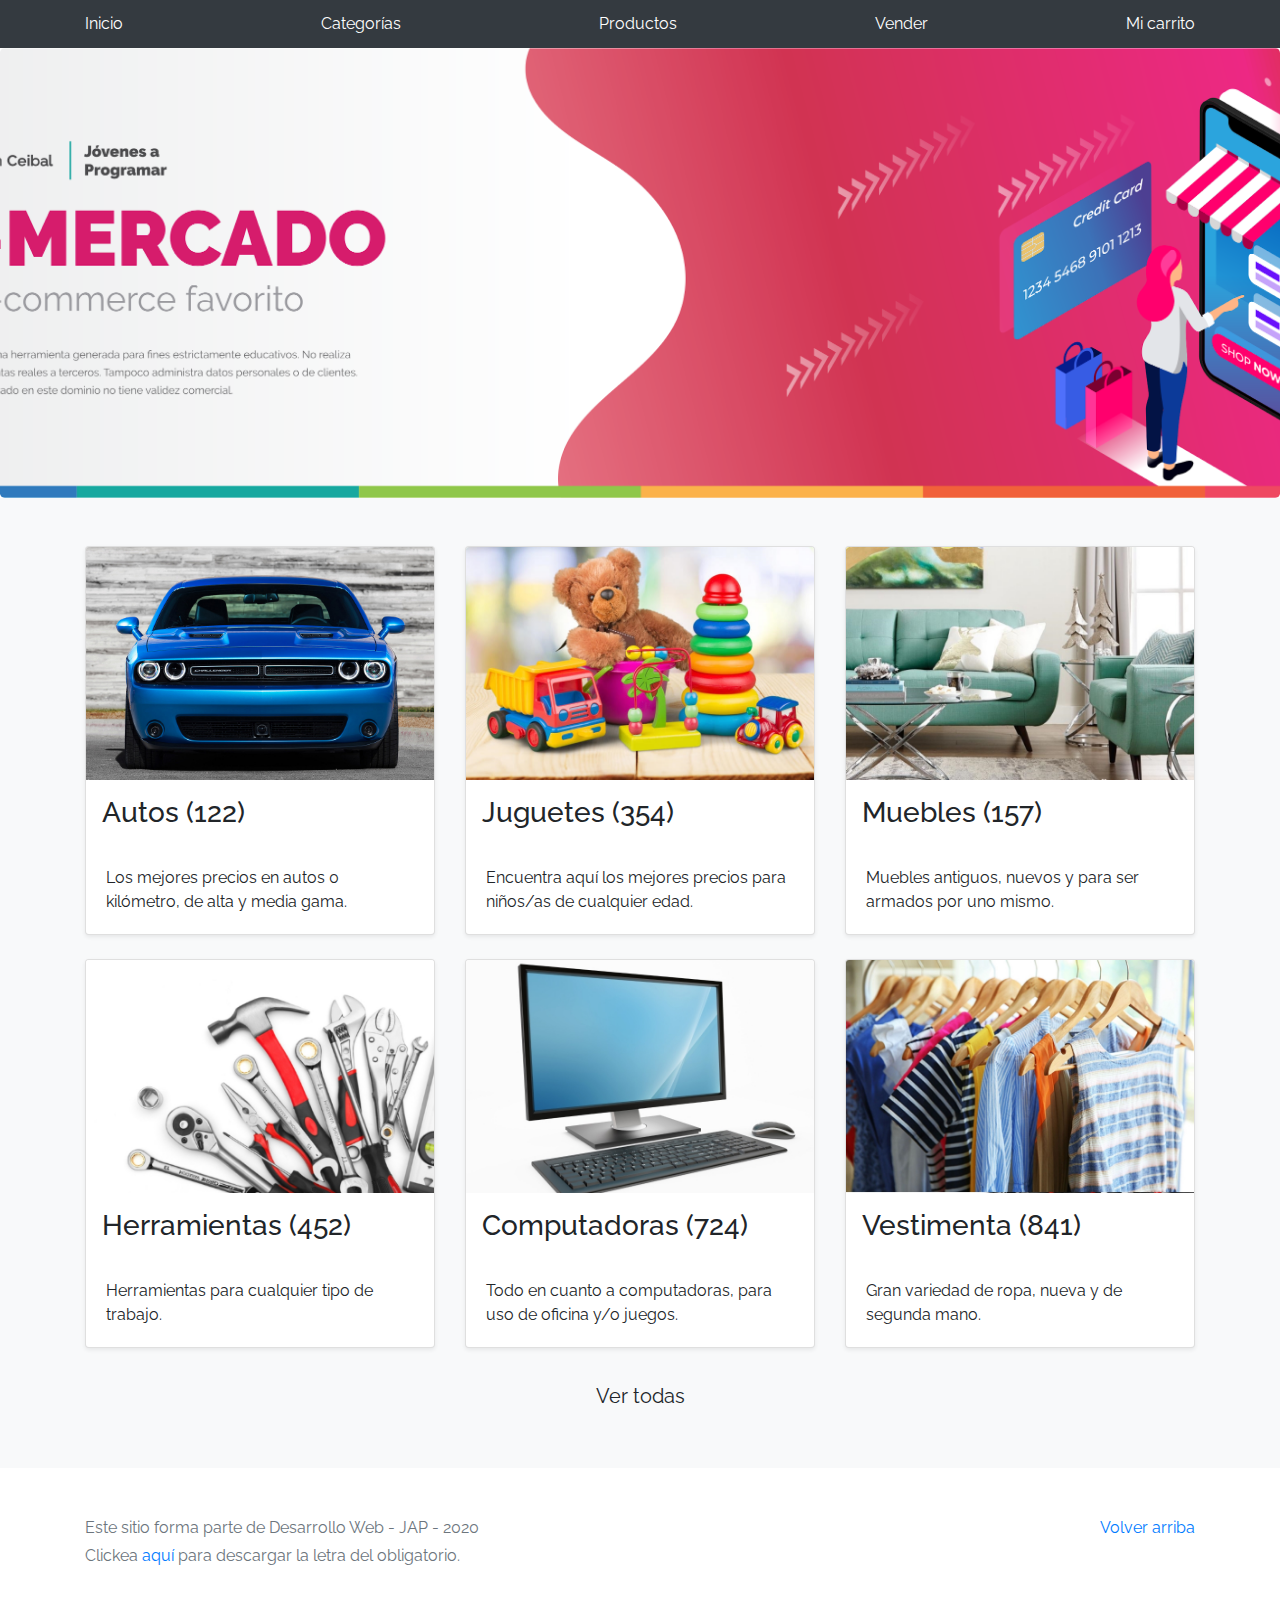
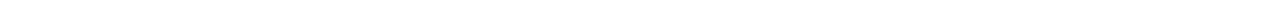
==== index.html @ 2a724c8f "firstcommit" ====
<!DOCTYPE html>
<!-- saved from url=(0049)https://getbootstrap.com/docs/4.3/examples/album/ -->
<html lang="en">
  <head>
    <meta http-equiv="Content-Type" content="text/html; charset=UTF-8">
    <meta name="viewport" content="width=device-width, initial-scale=1, shrink-to-fit=no">
    <meta name="description" content="">
    <title>eMercado - Todo lo que busques está aquí</title>

    <link rel="canonical" href="https://getbootstrap.com/docs/4.3/examples/album/">
    <link href="https://fonts.googleapis.com/css?family=Raleway:300,300i,400,400i,700,700i,900,900i" rel="stylesheet">
    <!-- Bootstrap core CSS -->
    <link href="css/bootstrap.min.css" rel="stylesheet">
    <link href="css/styles.css" rel="stylesheet">
  </head>
  <body>
    <nav class="site-header sticky-top py-1 bg-dark">
      <div class="container d-flex flex-column flex-md-row justify-content-between">
        <a class="py-2 d-none d-md-inline-block" href="index.html">Inicio</a>
        <a class="py-2 d-none d-md-inline-block" href="categories.html">Categorías</a>
        <a class="py-2 d-none d-md-inline-block" href="products.html">Productos</a>
        <a class="py-2 d-none d-md-inline-block" href="sell.html">Vender</a>
        <a class="py-2 d-none d-md-inline-block" href="cart.html">Mi carrito</a>
      </div>
    </nav>
    <main role="main">
      <section class="jumbotron text-center">
        <div class="m-5">
          <h1></h1>
        </div>
      </section>
      <div class="album py-5 bg-light">
        <div class="container">
          <div class="row">
            <div class="col-md-4">
              <a href="categories.html" class="card mb-4 shadow-sm custom-card">
                <img class="bd-placeholder-img card-img-top"  src="img/cat1.jpg">
                <h3 class="m-3">Autos (122)</h3>
                <div class="card-body">
                  <p class="card-text">Los mejores precios en autos 0 kilómetro, de alta y media gama.</p>
                </div>
              </a>
            </div>
            <div class="col-md-4">
                <a href="categories.html" class="card mb-4 shadow-sm custom-card">
                  <img class="bd-placeholder-img card-img-top" src="img/cat2.jpg">
                  <h3 class="m-3">Juguetes (354)</h3>
                  <div class="card-body">
                    <p class="card-text">Encuentra aquí los mejores precios para niños/as de cualquier edad.</p>
                  </div>
                </a>
            </div>
            <div class="col-md-4">
                <a href="categories.html" class="card mb-4 shadow-sm custom-card">
                  <img class="bd-placeholder-img card-img-top" src="img/cat3.jpg">
                  <h3 class="m-3">Muebles (157)</h3>
                  <div class="card-body">
                    <p class="card-text">Muebles antiguos, nuevos y para ser armados por uno mismo.</p>
                  </div>
                </a>
            </div>
            <div class="col-md-4">
                <a href="categories.html" class="card mb-4 shadow-sm custom-card">
                  <img class="bd-placeholder-img card-img-top" src="img/cat4.jpg">
                  <h3 class="m-3">Herramientas (452)</h3>
                  <div class="card-body">
                    <p class="card-text">Herramientas para cualquier tipo de trabajo.</p>
                  </div>
                </a>
            </div>
            <div class="col-md-4">
                <a href="categories.html" class="card mb-4 shadow-sm custom-card">
                  <img class="bd-placeholder-img card-img-top" src="img/cat5.jpg">
                  <h3 class="m-3">Computadoras (724)</h3>
                  <div class="card-body">
                    <p class="card-text">Todo en cuanto a computadoras, para uso de oficina y/o juegos.</p>
                  </div>
                </a>
            </div>
            <div class="col-md-4">
                <a href="categories.html" class="card mb-4 shadow-sm custom-card">
                  <img class="bd-placeholder-img card-img-top" src="img/cat6.jpg">
                  <h3 class="m-3">Vestimenta (841)</h3>
                  <div class="card-body">
                    <p class="card-text">Gran variedad de ropa, nueva y de segunda mano.</p>
                  </div>
                </a>
            </div>
          </div>
          <div class="row">
              <a type="button" class="btn btn-light btn-lg btn-block" href="categories.html">Ver todas</a>
          </div>
        </div>
      </div>
    </main>
    <footer class="text-muted">
      <div class="container">
        <p class="float-right">
          <a href="#">Volver arriba</a>
        </p>
        <p>Este sitio forma parte de Desarrollo Web - JAP - 2020</p>
        <p>Clickea <a target="_blank" href="Letra.pdf">aquí</a> para descargar la letra del obligatorio.</p>
      </div>
    </footer>
    <script src="js/jquery-3.4.1.min.js"></script>
    <script src="js/bootstrap.bundle.min.js"></script>
    <script src="js/init.js"></script>
  </body>
</html>
---- css/styles.css ----
.jumbotron, .card-body, .container, .site-header{
    font-family: 'Raleway', serif !important;
}

.jumbotron .display-4{
    font-weight: bold;
}

.jumbotron {
  height: 50vh;
  padding: 5em inherit;
  margin-bottom: 0;
  background-color: #53C0FB;
  background: url('../img/cover_back.png');
  background-size: cover;
  background-position: center;
  background-repeat: no-repeat;
  color: black;
  font-weight: bold;
}

@media (min-width: 768px) {
  .jumbotron {
    padding-top: 6rem;
    padding-bottom: 6rem;
  }
}

.jumbotron p:last-child {
  margin-bottom: 0;
}

.jumbotron-heading {
  font-weight: 300;
}

.jumbotron .container {
  max-width: 40rem;
  background-color: rgba(255, 255, 255, 0.5);
  border-radius: 10px;
  text-shadow: 1px 1px 2px grey;
}

.jumbotron .lead{
  font-size: 38px;
}

footer {
  padding-top: 3rem;
  padding-bottom: 3rem;
}

footer p {
  margin-bottom: .25rem;
}

.site-header a {
  color: white;
  transition: ease-in-out color .15s;
}

.light-text {
  color: white;
}

.site-header .dropdown-menu a {
  color: black;
}

.dropzone{
  border: 2px dashed #0087F7;
  border-radius: 5px;
  background: white;
}

.alert{
  position: fixed;
  top:80px;
  width: 50%;
  left: 50%;
  transform: translate(-50%, 0);
}

.lds-ring {
  display: inline-block;
  position: relative;
  width: 64px;
  height: 64px;
  top:50%;
  left: 50%;
}
.lds-ring div {
  box-sizing: border-box;
  display: block;
  position: absolute;
  width: 51px;
  height: 51px;
  margin: 6px;
  border: 6px solid #fff;
  border-radius: 50%;
  animation: lds-ring 1.2s cubic-bezier(0.5, 0, 0.5, 1) infinite;
  border-color: #fff transparent transparent transparent;
}
.lds-ring div:nth-child(1) {
  animation-delay: -0.45s;
}
.lds-ring div:nth-child(2) {
  animation-delay: -0.3s;
}
.lds-ring div:nth-child(3) {
  animation-delay: -0.15s;
}
@keyframes lds-ring {
  0% {
    transform: rotate(0deg);
  }
  100% {
    transform: rotate(360deg);
  }
}

#spinner-wrapper{
  position: fixed;
  background-color: rgba(0,0,0,0.5);
  width:100%;
  height: 100%;
  top:0;
  left:0;
  z-index: 1021;
  display: none;
}

a.custom-card,
a.custom-card:hover {
  color: inherit;
  text-decoration: inherit;
}

.checked {
  color: orange;
}
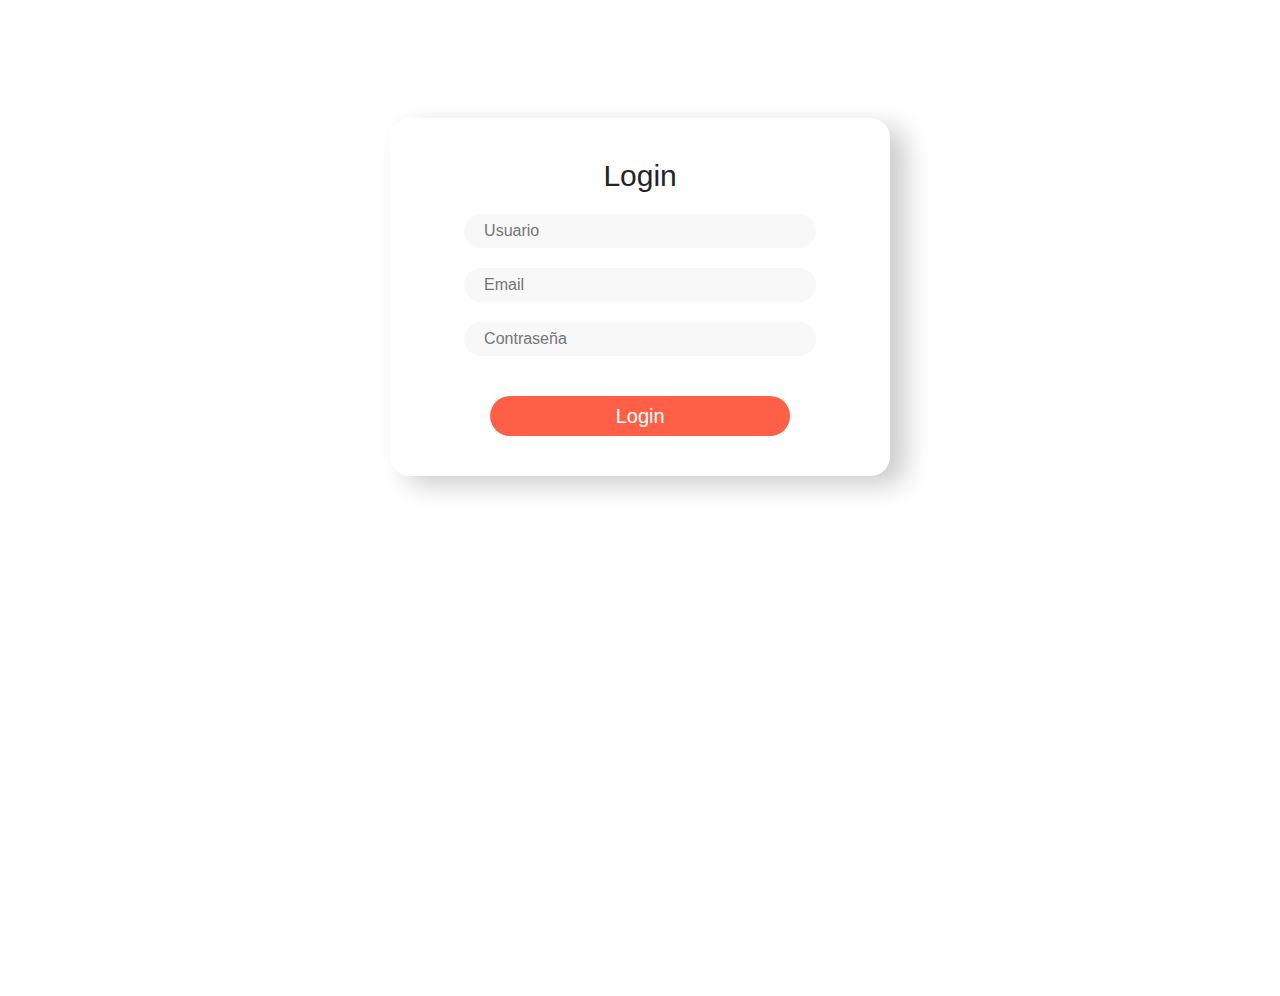
==== commit b57390df: "Enter" ====
--- a/index.html
+++ b/index.html
@@ -1,109 +1,38 @@
 <!DOCTYPE html>
 <!-- saved from url=(0049)https://getbootstrap.com/docs/4.3/examples/album/ -->
 <html lang="en">
-  <head>
-    <meta http-equiv="Content-Type" content="text/html; charset=UTF-8">
-    <meta name="viewport" content="width=device-width, initial-scale=1, shrink-to-fit=no">
-    <meta name="description" content="">
-    <title>eMercado - Todo lo que busques está aquí</title>
 
-    <link rel="canonical" href="https://getbootstrap.com/docs/4.3/examples/album/">
-    <link href="https://fonts.googleapis.com/css?family=Raleway:300,300i,400,400i,700,700i,900,900i" rel="stylesheet">
-    <!-- Bootstrap core CSS -->
-    <link href="css/bootstrap.min.css" rel="stylesheet">
-    <link href="css/styles.css" rel="stylesheet">
-  </head>
-  <body>
-    <nav class="site-header sticky-top py-1 bg-dark">
-      <div class="container d-flex flex-column flex-md-row justify-content-between">
-        <a class="py-2 d-none d-md-inline-block" href="index.html">Inicio</a>
-        <a class="py-2 d-none d-md-inline-block" href="categories.html">Categorías</a>
-        <a class="py-2 d-none d-md-inline-block" href="products.html">Productos</a>
-        <a class="py-2 d-none d-md-inline-block" href="sell.html">Vender</a>
-        <a class="py-2 d-none d-md-inline-block" href="cart.html">Mi carrito</a>
-      </div>
-    </nav>
-    <main role="main">
-      <section class="jumbotron text-center">
-        <div class="m-5">
-          <h1></h1>
-        </div>
-      </section>
-      <div class="album py-5 bg-light">
-        <div class="container">
-          <div class="row">
-            <div class="col-md-4">
-              <a href="categories.html" class="card mb-4 shadow-sm custom-card">
-                <img class="bd-placeholder-img card-img-top"  src="img/cat1.jpg">
-                <h3 class="m-3">Autos (122)</h3>
-                <div class="card-body">
-                  <p class="card-text">Los mejores precios en autos 0 kilómetro, de alta y media gama.</p>
-                </div>
-              </a>
-            </div>
-            <div class="col-md-4">
-                <a href="categories.html" class="card mb-4 shadow-sm custom-card">
-                  <img class="bd-placeholder-img card-img-top" src="img/cat2.jpg">
-                  <h3 class="m-3">Juguetes (354)</h3>
-                  <div class="card-body">
-                    <p class="card-text">Encuentra aquí los mejores precios para niños/as de cualquier edad.</p>
-                  </div>
-                </a>
-            </div>
-            <div class="col-md-4">
-                <a href="categories.html" class="card mb-4 shadow-sm custom-card">
-                  <img class="bd-placeholder-img card-img-top" src="img/cat3.jpg">
-                  <h3 class="m-3">Muebles (157)</h3>
-                  <div class="card-body">
-                    <p class="card-text">Muebles antiguos, nuevos y para ser armados por uno mismo.</p>
-                  </div>
-                </a>
-            </div>
-            <div class="col-md-4">
-                <a href="categories.html" class="card mb-4 shadow-sm custom-card">
-                  <img class="bd-placeholder-img card-img-top" src="img/cat4.jpg">
-                  <h3 class="m-3">Herramientas (452)</h3>
-                  <div class="card-body">
-                    <p class="card-text">Herramientas para cualquier tipo de trabajo.</p>
-                  </div>
-                </a>
-            </div>
-            <div class="col-md-4">
-                <a href="categories.html" class="card mb-4 shadow-sm custom-card">
-                  <img class="bd-placeholder-img card-img-top" src="img/cat5.jpg">
-                  <h3 class="m-3">Computadoras (724)</h3>
-                  <div class="card-body">
-                    <p class="card-text">Todo en cuanto a computadoras, para uso de oficina y/o juegos.</p>
-                  </div>
-                </a>
-            </div>
-            <div class="col-md-4">
-                <a href="categories.html" class="card mb-4 shadow-sm custom-card">
-                  <img class="bd-placeholder-img card-img-top" src="img/cat6.jpg">
-                  <h3 class="m-3">Vestimenta (841)</h3>
-                  <div class="card-body">
-                    <p class="card-text">Gran variedad de ropa, nueva y de segunda mano.</p>
-                  </div>
-                </a>
-            </div>
-          </div>
-          <div class="row">
-              <a type="button" class="btn btn-light btn-lg btn-block" href="categories.html">Ver todas</a>
-          </div>
+<head>
+  <meta http-equiv="Content-Type" content="text/html; charset=UTF-8">
+  <meta name="viewport" content="width=device-width, initial-scale=1, shrink-to-fit=no">
+  <meta name="description" content="">
+  <title>eMercado - Todo lo que busques está aquí</title>
+
+  <link rel="canonical" href="https://getbootstrap.com/docs/4.3/examples/album/">
+  <link href="https://fonts.googleapis.com/css?family=Raleway:300,300i,400,400i,700,700i,900,900i" rel="stylesheet">
+  <!-- Bootstrap core CSS -->
+  <link href="css/bootstrap.min.css" rel="stylesheet">
+  <link href="css/login.css" rel="stylesheet">
+</head>
+
+<body class="text-center">
+  <div class="container p-5">
+  
+    <div class="ContainerSignUp">
+      <div class="ContainerHeaderBG"></div>
+      <div class="signupContainer col-6">
+        <div class="box col-12">
+          <h1 class="col">Login</h1>
+          <input type="text"  class="col" placeholder="Usuario"/>
+          <input type="email" class="col" placeholder="Email"/>
+          <input type="password" class="col" placeholder="Contraseña"/>
+          <button class="col">Login</button>
         </div>
       </div>
-    </main>
-    <footer class="text-muted">
-      <div class="container">
-        <p class="float-right">
-          <a href="#">Volver arriba</a>
-        </p>
-        <p>Este sitio forma parte de Desarrollo Web - JAP - 2020</p>
-        <p>Clickea <a target="_blank" href="Letra.pdf">aquí</a> para descargar la letra del obligatorio.</p>
-      </div>
-    </footer>
-    <script src="js/jquery-3.4.1.min.js"></script>
-    <script src="js/bootstrap.bundle.min.js"></script>
-    <script src="js/init.js"></script>
-  </body>
+    </div>
+  </div>
+
+  <script src="js/init.js"></script>
+  <script src="js/login.js"></script>
+</body>
 </html>--- a/css/login.css
+++ b/css/login.css
@@ -0,0 +1,99 @@
+body {
+	padding: 0;
+	margin: 0;
+}
+
+.ContainerSignUp {
+	position: relative;
+    background:url('https://blogs.ceibal.edu.uy/formacion/wp-content/uploads/2018/04/isologotipo-horizontal-2.png');
+    background-size: cover;
+    background-repeat: no-repeat;
+}
+
+.ContainerHeaderBG {
+	width: 1000px;
+    height: 900px;
+}
+
+.signupContainer {
+	width: 500px!important;
+	max-width: 90%!important;
+	top: 70px!important;
+	left: 50%!important;
+	transform: translateX(calc(-50% + 0.1px));
+	position: absolute!important;
+	overflow: hidden;
+	background-color: white;
+	box-shadow: 15px 9px 26px rgba(0, 0, 0, 0.2);
+	border-radius: 20px;
+	margin: 0 auto;
+}
+
+.box h1 {
+	text-align: center;
+	margin: 40px auto;
+	font-size: 30px;
+	margin-bottom: 20px;
+}
+
+.box input {
+	font-family: 'Poppins', sans-serif;
+	display: block;
+	width: 80%;
+	margin: 0px auto;
+	padding: 5px 20px;
+	text-align: left;
+	background: #F8F8F8;
+	color: #fff;
+	border: 0;
+	border-radius: 20px;
+	margin-bottom: 20px;
+  	color: #000;
+}
+
+.box input:focus,
+.box input:active,
+.box button:focus,
+.box button:active {
+	outline: none;
+}
+
+.box label {
+    font-family: 'Poppins', sans-serif;
+    display: block;
+    width: 80%;
+    margin: auto;
+}
+
+.box button {
+	background: #FE6047;
+	border: 0;
+	color: #fff;
+	padding: 5px;
+	font-size: 20px;
+	width: 300px;
+	margin: 40px auto;
+	display: block;
+	cursor: pointer;
+	border-radius: 20px;
+}
+
+.box button:active {
+	background: #27ae60;
+}
+
+.box p {
+	font-size: 14px;
+    text-align: center;
+    margin-bottom: 40px;
+}
+
+.box a {
+    text-decoration: none;
+    color: black;
+}
+
+.box p span {
+	cursor: pointer;
+	color: #666;
+}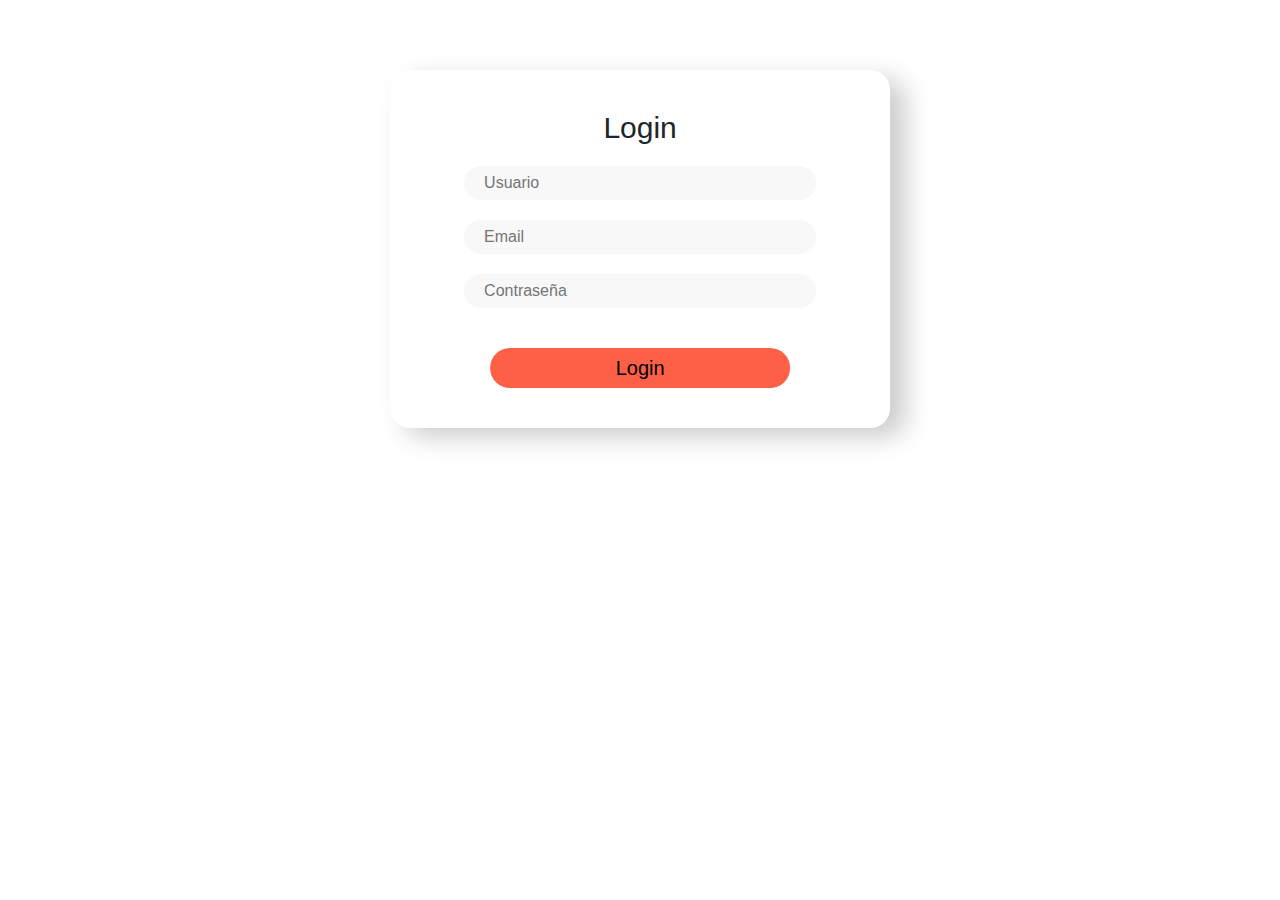
==== commit 412ccbb0: "Login changed" ====
--- a/index.html
+++ b/index.html
@@ -16,21 +16,16 @@
 </head>
 
 <body class="text-center">
-  <div class="container p-5">
-  
-    <div class="ContainerSignUp">
-      <div class="ContainerHeaderBG"></div>
-      <div class="signupContainer col-6">
+      <div class="background"></div>
+      <div class="signUpContainer col-6">
         <div class="box col-12">
           <h1 class="col">Login</h1>
           <input type="text"  class="col" placeholder="Usuario"/>
           <input type="email" class="col" placeholder="Email"/>
           <input type="password" class="col" placeholder="Contraseña"/>
-          <button class="col">Login</button>
+          <button class="col"><a href="cover.html">Login</a></button>
         </div>
-      </div>
     </div>
-  </div>
 
   <script src="js/init.js"></script>
   <script src="js/login.js"></script>
--- a/css/login.css
+++ b/css/login.css
@@ -1,21 +1,22 @@
+html,
 body {
-	padding: 0;
-	margin: 0;
+    height: 100%;
 }
 
-.ContainerSignUp {
-	position: relative;
-    background:url('https://blogs.ceibal.edu.uy/formacion/wp-content/uploads/2018/04/isologotipo-horizontal-2.png');
+.background {
+    background-image:url('https://blogs.ceibal.edu.uy/formacion/wp-content/uploads/2018/04/isologotipo-horizontal-2.png');
     background-size: cover;
-    background-repeat: no-repeat;
+	background-repeat: no-repeat;
+	width: 100vw;
+	height: 100vh;
 }
 
 .ContainerHeaderBG {
-	width: 1000px;
-    height: 900px;
+	width: 100vw;
+	height: 100vh;
 }
 
-.signupContainer {
+.signUpContainer {
 	width: 500px!important;
 	max-width: 90%!important;
 	top: 70px!important;
@@ -90,7 +91,7 @@
 
 .box a {
     text-decoration: none;
-    color: black;
+	color: black;
 }
 
 .box p span {
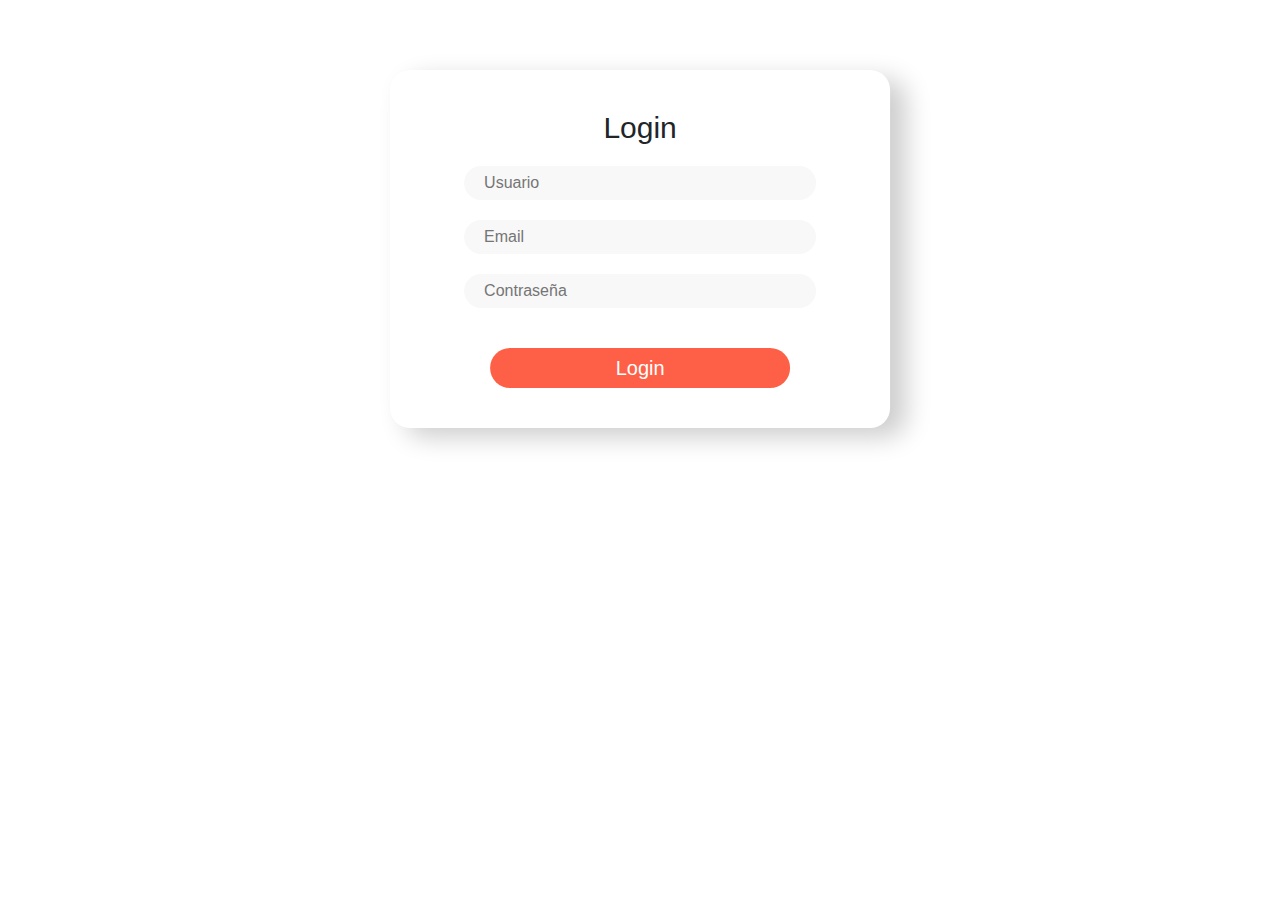
==== commit 869d009b: "Username displayed when logged in" ====
--- a/index.html
+++ b/index.html
@@ -20,10 +20,10 @@
       <div class="signUpContainer col-6">
         <div class="box col-12">
           <h1 class="col">Login</h1>
-          <input type="text"  class="col" placeholder="Usuario"/>
-          <input type="email" class="col" placeholder="Email"/>
-          <input type="password" class="col" placeholder="Contraseña"/>
-          <button class="col"><a href="cover.html">Login</a></button>
+          <input type="text" class="col" placeholder="Usuario" id="username"required/>
+          <input type="email" class="col" placeholder="Email" id="email"required/>
+          <input type="password" class="col" placeholder="Contraseña" id="password"required/>
+          <button class="col" id="button">Login</button>
         </div>
     </div>
 
